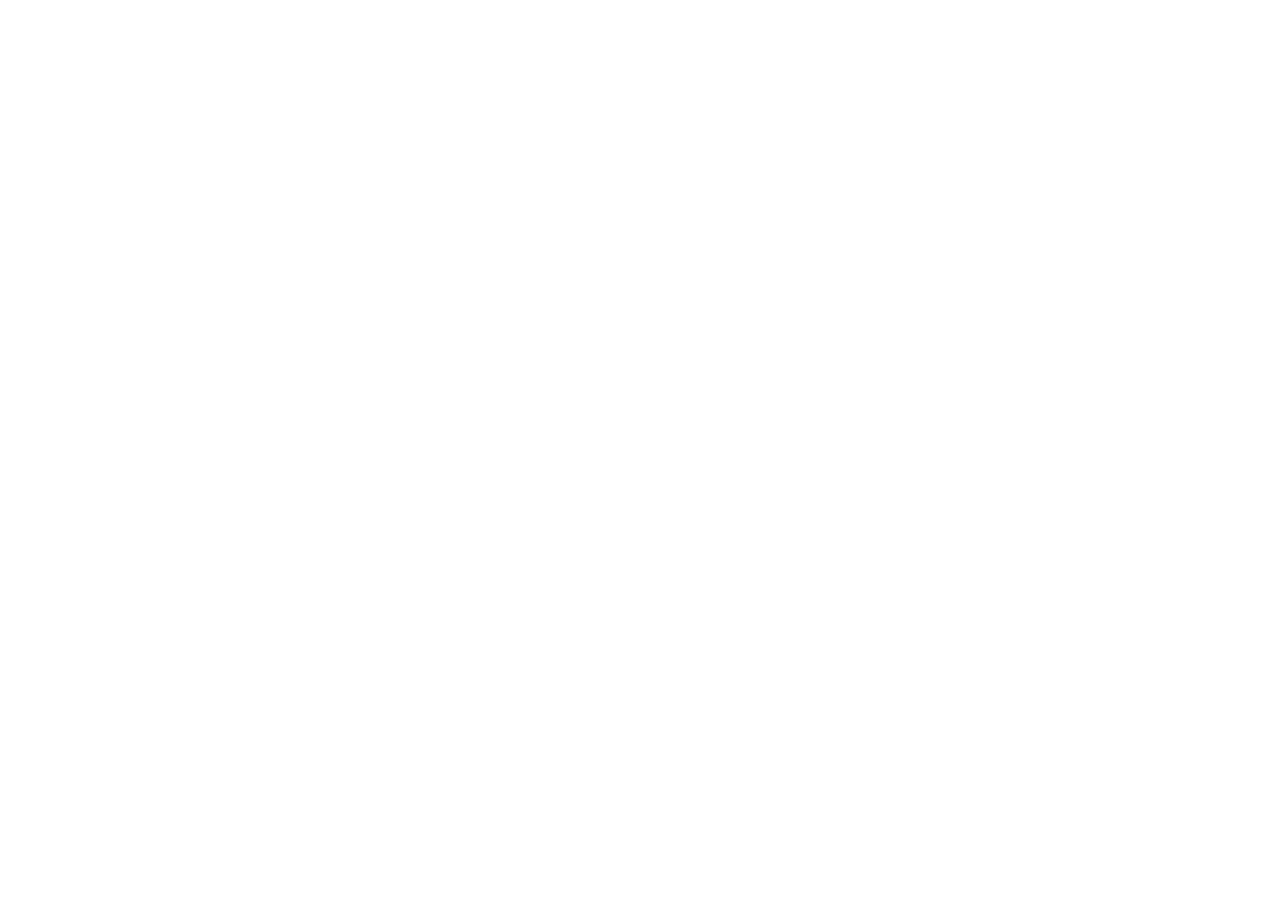
==== index.html @ b62a922d "html skelton" ====
<!DOCTYPE html>
<html lang="en">
<head>
    <meta charset="utf-8">
    <meta name="viewport" content="width=device-width, initial-scale=1.0">
    <title></title>
    <link rel="stylesheet" href="style.css">
</head>

<body>
    <script src="main.js"></script>
</body>
</html>
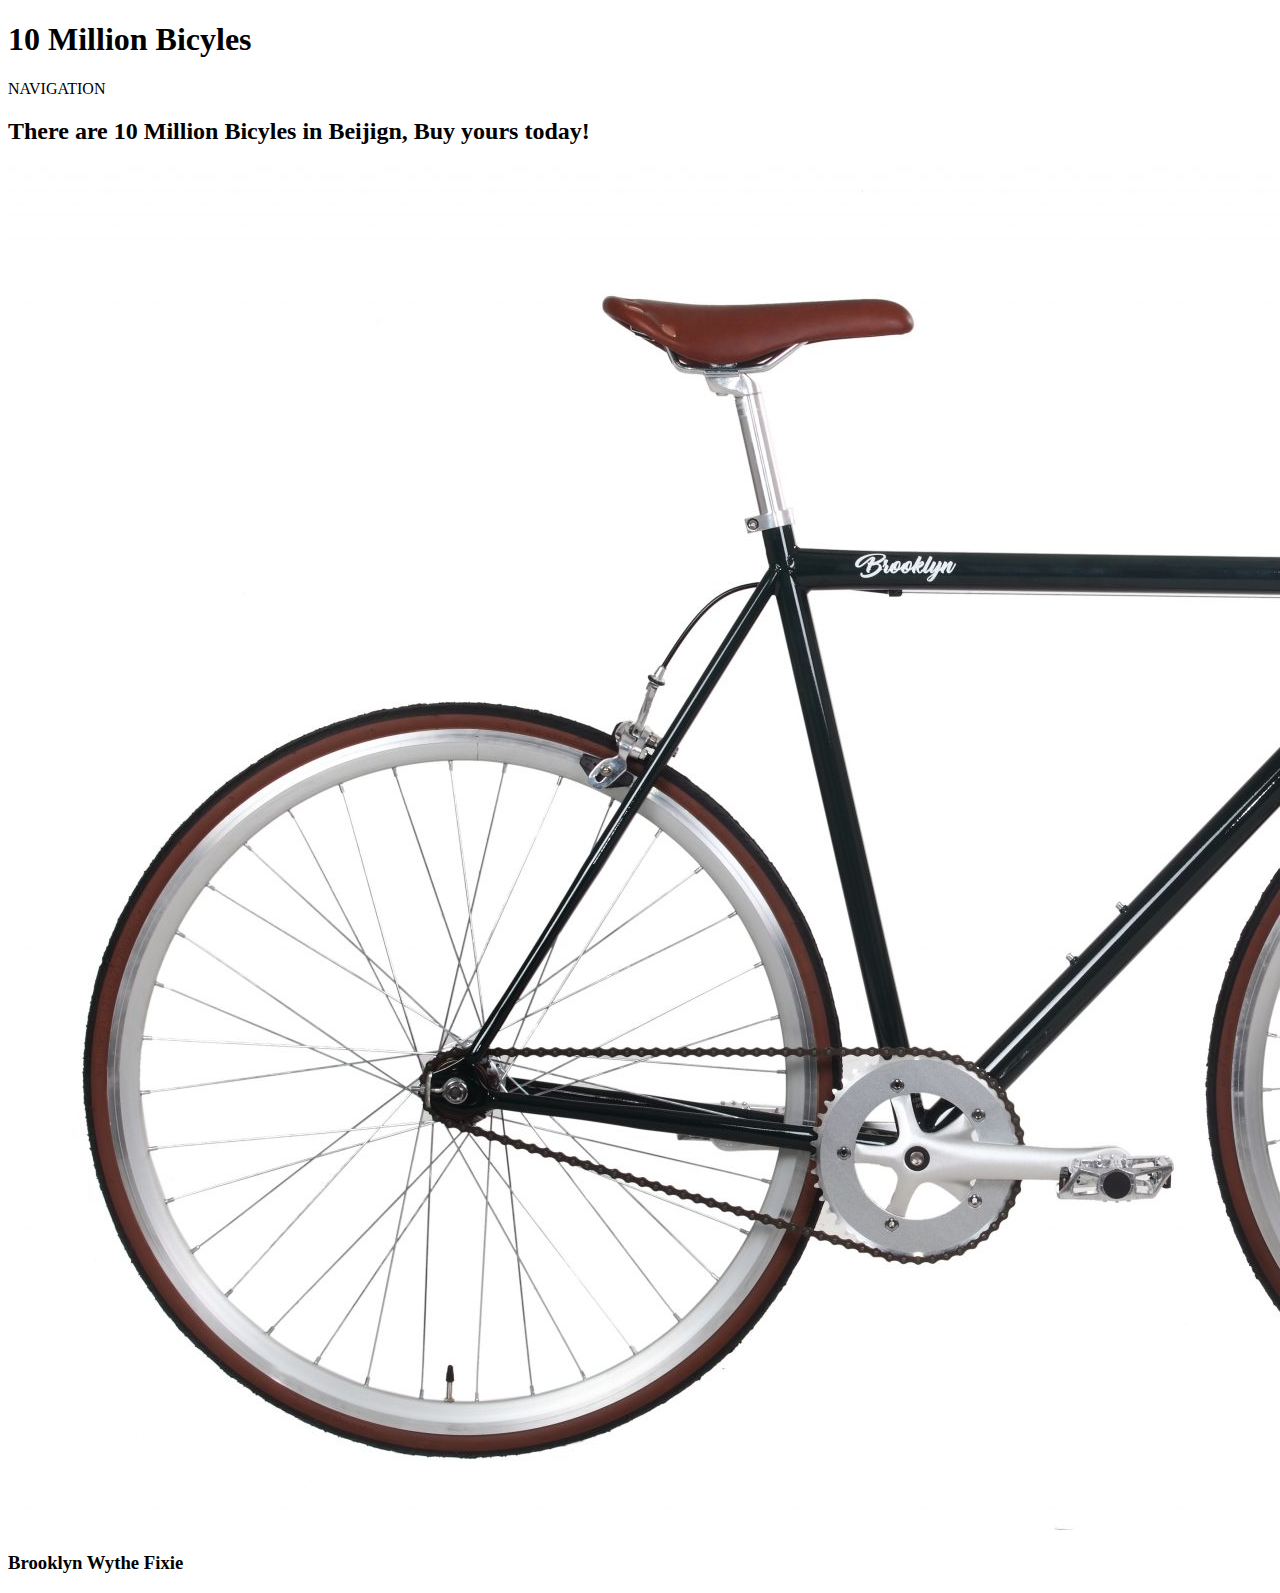
==== commit 583f071e: "addings imgs" ====
--- a/index.html
+++ b/index.html
@@ -3,11 +3,25 @@
 <head>
     <meta charset="utf-8">
     <meta name="viewport" content="width=device-width, initial-scale=1.0">
-    <title></title>
+    <title>10 Million Bicyles</title>
     <link rel="stylesheet" href="style.css">
 </head>
 
-<body>
+<body class="home">
+    <div id="wrapper">
+    <header>
+        <h1>10 Million Bicyles</h1>
+        </header>
+        <nav>NAVIGATION</nav>
+        <main>
+        <h2>There are 10 Million Bicyles in Beijign, Buy yours today!</h2>
+        <article class="bike">
+            <img alt="picture of bike" src="imgs/2.jpg">
+            <section class="info"><h3>Brooklyn Wythe Fixie
+</h3></section>
+            </article>
+        </main>
+    </div>
     <script src="main.js"></script>
 </body>
 </html>
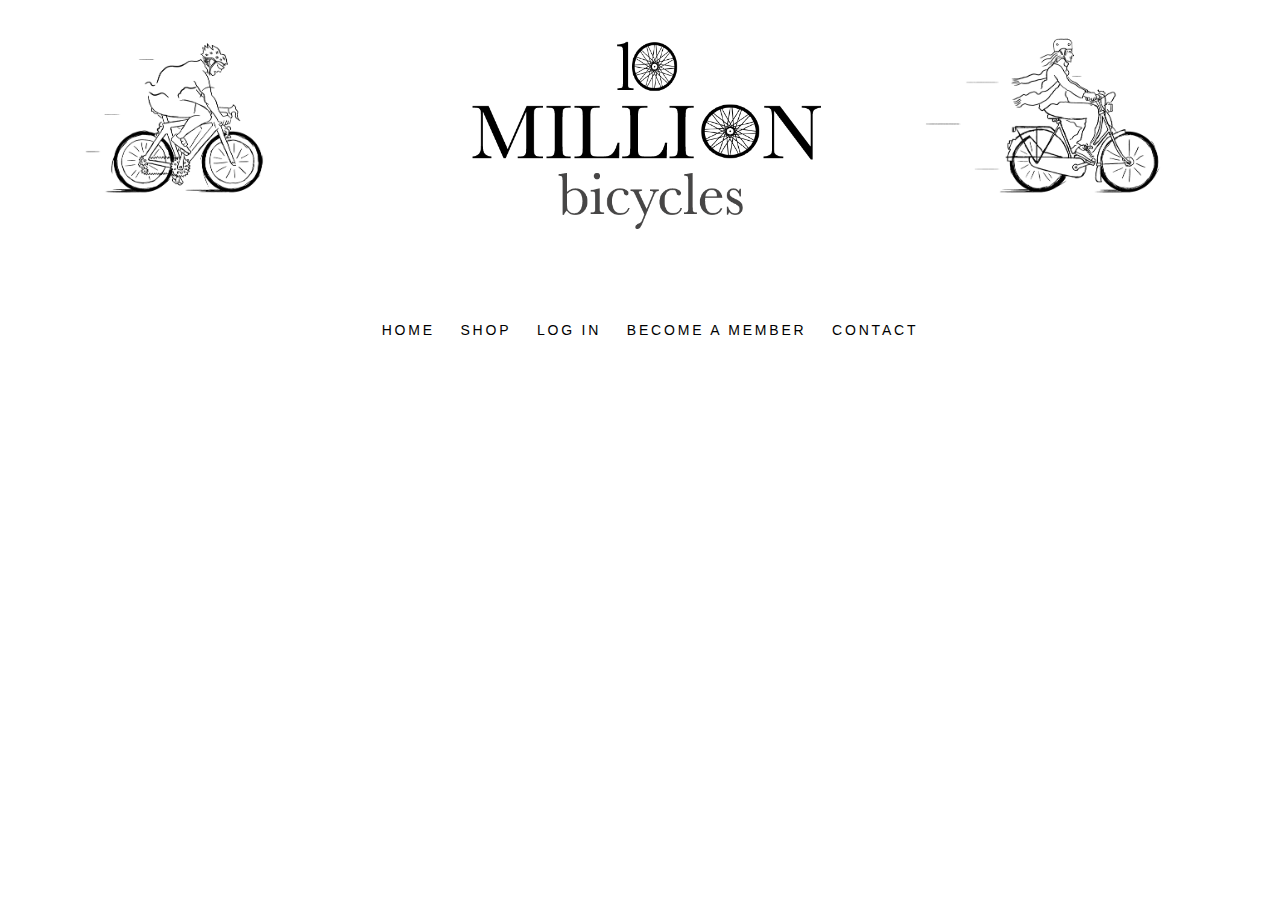
==== commit f0600637: "a lot of stuff" ====
--- a/index.html
+++ b/index.html
@@ -8,20 +8,145 @@
 </head>
 
 <body class="home">
+    <img class="bikeman" alt="gif of man riding on bike" src="imgs/bikeman.gif">
+    <img class="bikewoman" alt="gif of woman riding on bike" src="imgs/bikegirl.gif" align="right">
+    <a href="/">
+        <img alt="logo" src="imgs/logo.png" class="logo">
+    </a>
+
     <div id="wrapper">
-    <header>
-        <h1>10 Million Bicyles</h1>
+
+        <header>
+
+
+            <svg viewBox="0 0 100 100" class="">
+                <rect x="10" y="15" width="80" height="10"></rect>
+                <rect x="10" y="45" width="80" height="10"></rect>
+                <rect x="10" y="45" width="80" height="10"></rect>
+                <rect x="10" y="75" width="80" height="10"></rect>
+            </svg>
         </header>
-        <nav>NAVIGATION</nav>
+        <nav class="">
+
+            <ul>
+                <li><a href="#">HOME</a></li>
+                <li> <a href="#">SHOP</a></li>
+                <li><a href="#">LOG IN</a></li>
+                <li><a href="#">BECOME A MEMBER</a></li>
+                <li><a href="#">CONTACT</a></li>
+            </ul>
+
+        </nav>
+
+
+        <template id="catergorytemplate">
+        <h2></h2>
+            <section class="collapsible">
+            </section>
+        </template>
+        <template id="biketemplate">
+            <article class="bike">
+            <img alt="picture of bike" src="imgs/2.jpg">
+            <section class="info">
+                        <h3>Brooklyn Wythe Fixie
+                        </h3>
+                    </section>
+            </article>
+        </template>
         <main>
-        <h2>There are 10 Million Bicyles in Beijign, Buy yours today!</h2>
-        <article class="bike">
-            <img alt="picture of bike" src="imgs/2.jpg">
-            <section class="info"><h3>Brooklyn Wythe Fixie
-</h3></section>
-            </article>
+            <!--<h2 class="open">All Bikes</h2>
+            <section class="collapsible open">
+                <article class="bike">
+                    <img alt="picture of bike" src="imgs/2.jpg">
+                    <section class="info">
+                        <h3>Brooklyn Wythe Fixie
+                        </h3>
+                    </section>
+                </article>
+                <article class="bike">
+                    <img alt="picture of bike" src="imgs/2.jpg">
+                    <section class="info">
+                        <h3>Brooklyn Wythe Fixie
+                        </h3>
+                    </section>
+                </article>
+                <article class="bike">
+                    <img alt="picture of bike" src="imgs/3.jpg">
+                    <section class="info">
+                        <h3>Brooklyn Wythe Fixie
+                        </h3>
+                    </section>
+                </article>
+                <article class="bike">
+                    <img alt="picture of bike" src="imgs/4.jpg">
+                    <section class="info">
+                        <h3>Brooklyn Wythe Fixie
+                        </h3>
+                    </section>
+                </article>
+                <article class="bike">
+                    <img alt="picture of bike" src="imgs/5.jpg">
+                    <section class="info">
+                        <h3>Brooklyn Wythe Fixie
+                        </h3>
+                    </section>
+                </article>
+                <article class="bike">
+                    <img alt="picture of bike" src="imgs/6.jpg">
+                    <section class="info">
+                        <h3>Brooklyn Wythe Fixie
+                        </h3>
+                    </section>
+                </article>
+            </section>
+
+
+            <h2>Mens</h2>
+            <section class="collapsible">
+                <article class="bike">
+                    <img alt="picture of bike" src="imgs/2.jpg">
+                    <section class="info">
+                        <h3>Brooklyn Wythe Fixie
+                        </h3>
+                    </section>
+                </article>
+                <article class="bike">
+                    <img alt="picture of bike" src="imgs/2.jpg">
+                    <section class="info">
+                        <h3>Brooklyn Wythe Fixie
+                        </h3>
+                    </section>
+                </article>
+                <article class="bike">
+                    <img alt="picture of bike" src="imgs/3.jpg">
+                    <section class="info">
+                        <h3>Brooklyn Wythe Fixie
+                        </h3>
+                    </section>
+                </article>
+                <article class="bike">
+                    <img alt="picture of bike" src="imgs/4.jpg">
+                    <section class="info">
+                        <h3>Brooklyn Wythe Fixie
+                        </h3>
+                    </section>
+                </article>
+                <article class="bike">
+                    <img alt="picture of bike" src="imgs/5.jpg">
+                    <section class="info">
+                        <h3>Brooklyn Wythe Fixie
+                        </h3>
+                    </section>
+                </article>
+                <article class="bike">
+                    <img alt="picture of bike" src="imgs/6.jpg">
+                    <section class="info">
+                        <h3>Brooklyn Wythe Fixie
+                        </h3>
+                    </section>
+                </article>
+            </section> -->
         </main>
     </div>
     <script src="main.js"></script>
-</body>
-</html>
+</body></html>
--- a/style.css
+++ b/style.css
@@ -0,0 +1,252 @@
+:root {
+    --font-color:#000;
+    --font-accent:#ccc;
+
+}
+* {
+    box-sizing: border-box;
+}
+
+body,
+html {
+    padding: 0;
+    margin: 0;
+    font-family: arial, helveticia, sans-serif;
+    font-size: 10px;
+    line-height: 2rem;
+    letter-spacing: 2.8px;
+    background-color: white;
+}
+.bike, img {
+    width: 250px;
+    align-content: center;
+   height: 200px;
+padding: 10px;
+
+}
+
+h1,
+h2,
+h3,
+h4,
+h5,
+h6 {
+    font-weight: 100;
+}
+
+
+
+#wrapper {
+    margin: 1rem;
+    display: grid;
+    grid-template-columns: 200px 1fr;
+    overflow: hidden;
+
+}
+
+.bikeman {
+    width: 30%;
+    display: inline-flex;
+  height: auto;
+}
+.bikewoman {
+    width: 30%;
+    display: inline-flex;
+    height: auto;
+
+}
+ .logo  {
+ display: inline-flex;
+  margin-left: 36%;
+margin-top: -290px;
+  width: 29%;
+     height: auto;
+
+}
+.title {
+   margin-top: 60px;
+    text-align: center;
+}
+header {
+    grid-column: 1/1;
+    display: flex;
+    justify-content: space-between;
+}
+
+header svg {
+    width: 40px;
+    position: fixed;
+    right: 10px;
+    top: 30px;
+   cursor: pointer;
+}
+
+/**********NAVIGATION ***************/
+nav a {
+    font-size: 1.4rem;
+    display: inline-block;
+    text-decoration: none;
+    color: black;
+    margin-bottom: 1.8rem;
+    margin-top:-1.8rem;
+    transition: color 0.2s 0.1s;
+    padding: 10px;
+
+}
+nav li {
+    display: inline;
+}
+nav a:hover{
+    color: #ccc;
+}
+nav:active{
+    font-weight: bold;
+}
+nav {
+    position: absolute;
+    right: -200vw;
+    top: 100px;
+    z-index: 10;
+    background: white;
+    width 100vw;
+    height: calc(100vh - 100px);
+    padding: 5rem;
+    transition: transform 1.1s;
+    text-align: center;
+    margin-left: -220px;
+}
+nav.open {
+transform: translateX(-200vw);
+margin-top: 100px;
+}
+nav.open a {
+    display: block;
+}
+@media only screen and (min-width:1000px){
+    svg{
+        display: none;
+    }
+    nav {
+        position: static;
+        width: auto;
+        height: auto;
+    }
+
+}
+/**********BURGER MENU***************/
+svg rect{
+    transition: all 0.2s;
+    transform-origin: 50% 50%;
+}
+.open rect:nth-child(3), .open rect:nth-child(2) {
+    transition-delay: 0.2s;
+}
+rect:nth-child(3), rect:nth-child(2) {
+    transition-delay: 0s;
+}
+.open rect:first-child {
+    transform: translateY(30px);
+    opacity: 0;
+}
+.open rect:nth-child(2) {
+    transform: rotate(45deg);
+}
+.open rect:nth-child(3) {
+    transform: rotate(-45deg)
+}
+.open rect:last-child {
+    transform: translateY(-30px);
+    opacity: 0;
+}
+/**********BURGER MENU END***************/
+.home main {
+    grid-column: 1/-1;
+
+
+}
+
+/*.home h2 {
+    grid-column: 1/-1;
+
+}*/
+.home h2:after {
+    display: inline-block;
+    content: "+";
+    margin-left: 1rem;
+    color: #ccc;
+    font-weight: 100;
+    transition: all 0.2s;
+}
+
+.home h2:open:after {
+    transform: rotate(45deg);
+}
+
+.home h2:hover:after {
+    transform: rotate(45deg);
+}
+
+.home main > section {
+    display: grid;
+    grid-gap: 1.3rem;
+    grid-template-columns: repeat(auto-fill, minmax(200px, 1fr));
+
+}
+
+.collapsible {
+    height: 0px;
+    overflow: hidden;
+}
+
+.collapsible.open {
+    height: auto;
+}
+
+/*.bike > img + section > h3 */
+
+.bike {
+    display: grid;
+    overflow: hidden;
+    cursor: pointer;
+    border: 1px solid #ccc;
+
+}
+
+.bike:hover > section {
+    transform: translateX(0%);
+}
+
+.bike > * {
+    grid-column: 1/1;
+    grid-row: 1/-1;
+    position: relative;
+    width: 100%;
+
+}
+
+.bike section {
+    z-index: 10;
+    background: rgba(255, 255, 255, 0.7);
+    display: grid;
+    place-content: center;
+    transform: translate(100%);
+    transition: all 0.3s;
+}
+
+.bike h3 {
+    text-transform: uppercase;
+    padding: 2rem;
+}
+
+@media only screen and (min-width 1000px) {
+    header {
+        grid-column: 1/-1;
+    }
+
+    .home main {
+
+        grid-column: 2/-1;
+    }
+
+
+}
